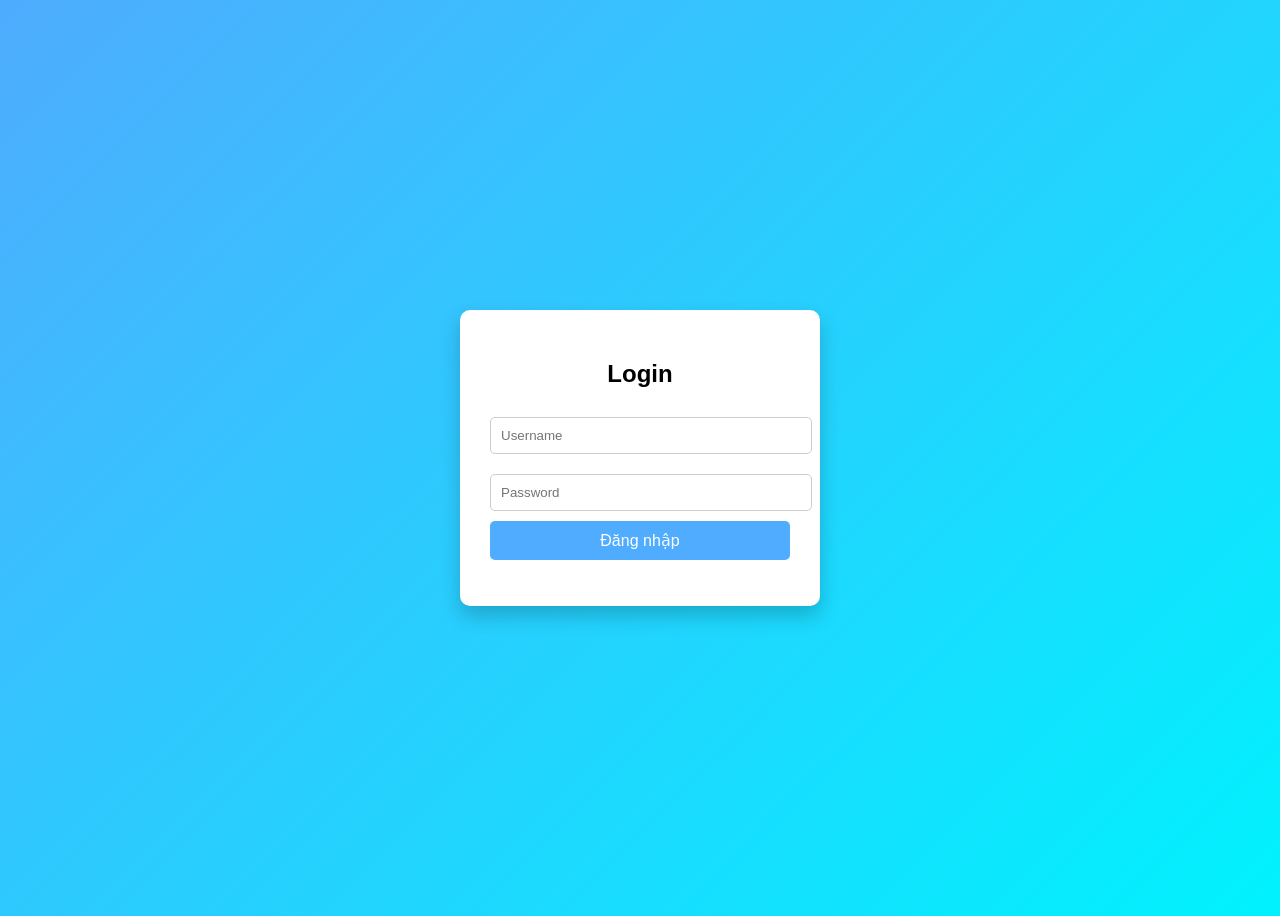
==== index.html @ e9cb86ca "Rename login.html to index.html" ====
<!doctype html>
<html lang="vi">
  <head>
    <meta charset="UTF-8" />
    <title>Login</title>

    <link rel="stylesheet" href="login.css" />
  </head>

  <body>
    <div class="login-box">
      <h2>Login</h2>

      <input type="text" id="username" placeholder="Username" />

      <input type="password" id="password" placeholder="Password" />

      <button onclick="login()">Đăng nhập</button>

      <p id="message"></p>
    </div>

    <script src="login.js"></script>
  </body>
</html>
---- login.css ----
body {
  font-family: Arial;
  background: linear-gradient(135deg, #4facfe, #00f2fe);
  height: 100vh;
  display: flex;
  justify-content: center;
  align-items: center;
}

.login-box {
  background: white;
  padding: 30px;
  border-radius: 10px;
  width: 300px;
  box-shadow: 0 10px 20px rgba(0, 0, 0, 0.2);
  text-align: center;
}

.login-box input {
  width: 100%;
  padding: 10px;
  margin: 10px 0;
  border: 1px solid #ccc;
  border-radius: 5px;
}

button {
  width: 100%;
  padding: 10px;
  background: #4facfe;
  border: none;
  color: white;
  font-size: 16px;
  border-radius: 5px;
  cursor: pointer;
}

button:hover {
  background: #2f8cff;
}

#message {
  margin-top: 10px;
}
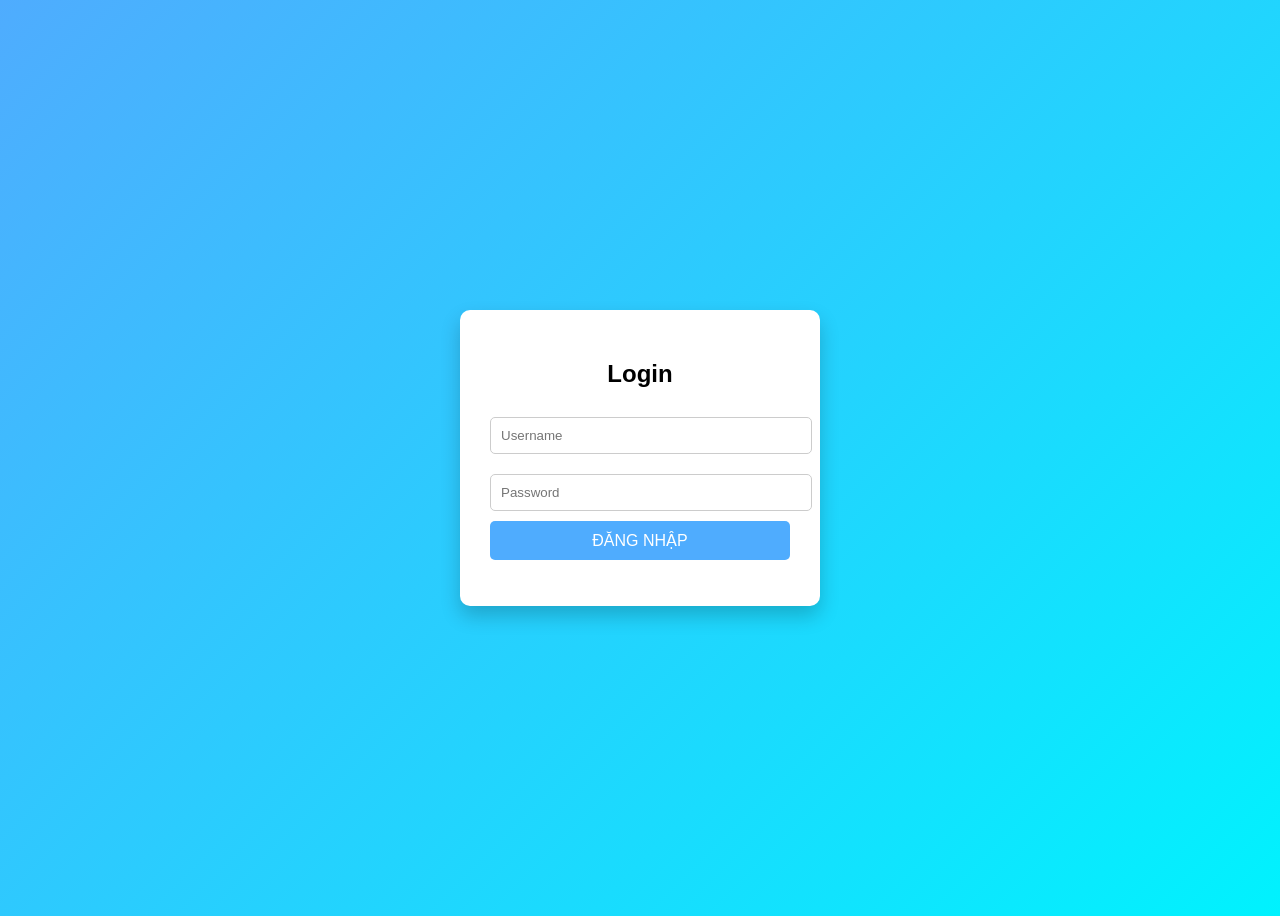
==== commit 12950bad: "Thay đổi Lần 1" ====
--- a/index.html
+++ b/index.html
@@ -15,7 +15,7 @@
 
       <input type="password" id="password" placeholder="Password" />
 
-      <button onclick="login()">Đăng nhập</button>
+      <button onclick="login()">ĐĂNG NHẬP</button>
 
       <p id="message"></p>
     </div>
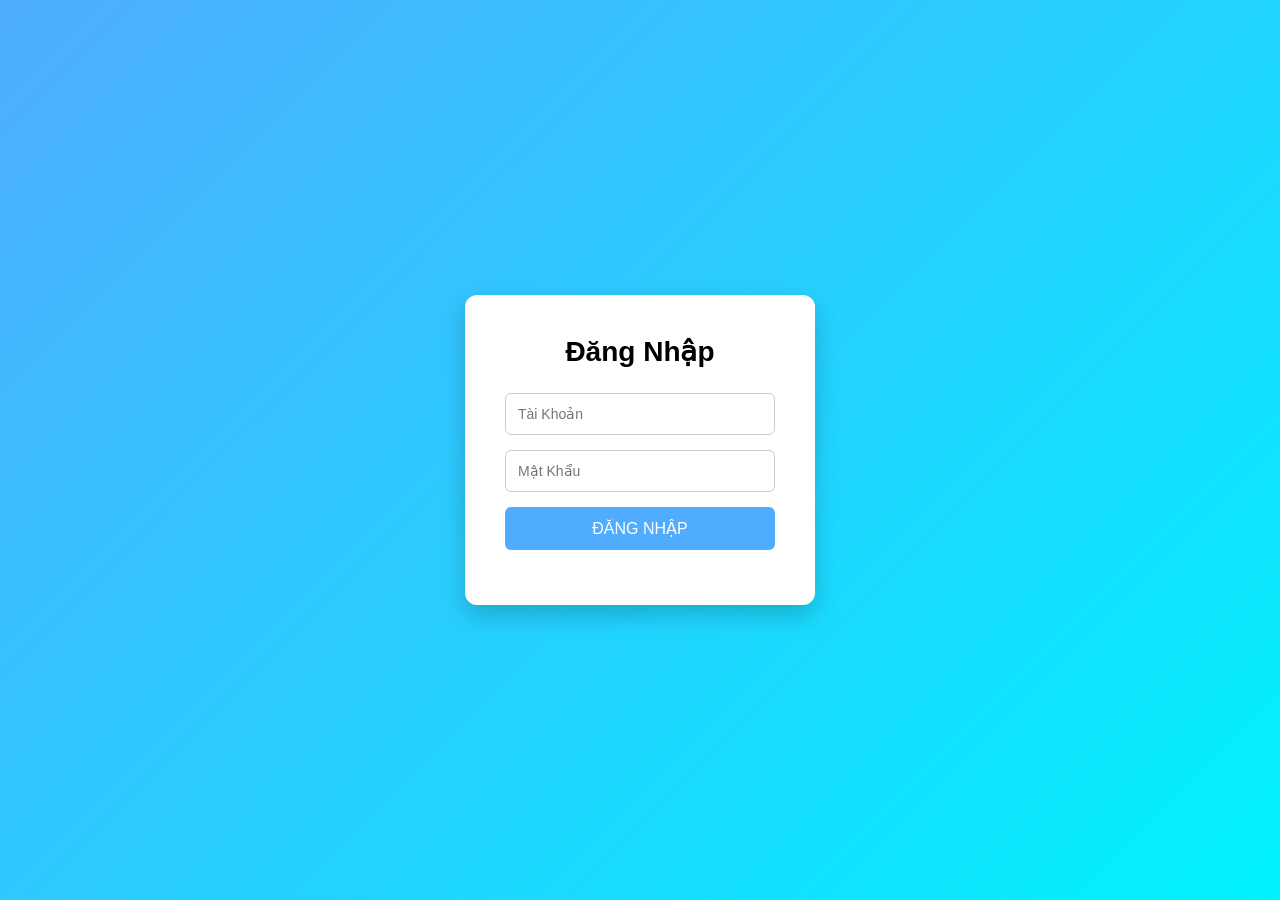
==== commit a1b7ebbc: "sửa lần 5" ====
--- a/index.html
+++ b/index.html
@@ -9,11 +9,11 @@
 
   <body>
     <div class="login-box">
-      <h2>Login</h2>
+      <h2>Đăng Nhập</h2>
 
-      <input type="text" id="username" placeholder="Username" />
+      <input type="text" id="username" placeholder="Tài Khoản" />
 
-      <input type="password" id="password" placeholder="Password" />
+      <input type="password" id="password" placeholder="Mật Khẩu" />
 
       <button onclick="login()">ĐĂNG NHẬP</button>
 
--- a/login.css
+++ b/login.css
@@ -1,44 +1,105 @@
+/* Reset */
+
+* {
+  margin: 0;
+  padding: 0;
+  box-sizing: border-box;
+  font-family: Arial, Helvetica, sans-serif;
+}
+
+/* Background */
+
 body {
-  font-family: Arial;
-  background: linear-gradient(135deg, #4facfe, #00f2fe);
   height: 100vh;
   display: flex;
   justify-content: center;
   align-items: center;
+
+  background: linear-gradient(135deg, #4facfe, #00f2fe);
 }
 
+/* Login box */
+
 .login-box {
+  width: 350px;
+
   background: white;
-  padding: 30px;
-  border-radius: 10px;
-  width: 300px;
-  box-shadow: 0 10px 20px rgba(0, 0, 0, 0.2);
+
+  padding: 40px;
+
+  border-radius: 12px;
+
+  box-shadow: 0 10px 25px rgba(0, 0, 0, 0.2);
+
   text-align: center;
 }
 
+/* Title */
+
+.login-box h2 {
+  margin-bottom: 25px;
+
+  font-size: 28px;
+}
+
+/* Inputs */
+
 .login-box input {
   width: 100%;
-  padding: 10px;
-  margin: 10px 0;
+
+  padding: 12px;
+
+  margin-bottom: 15px;
+
   border: 1px solid #ccc;
-  border-radius: 5px;
+
+  border-radius: 6px;
+
+  font-size: 14px;
+
+  outline: none;
+
+  transition: 0.3s;
 }
 
-button {
-  width: 100%;
-  padding: 10px;
-  background: #4facfe;
-  border: none;
-  color: white;
-  font-size: 16px;
-  border-radius: 5px;
-  cursor: pointer;
+/* Input focus */
+
+.login-box input:focus {
+  border-color: #4facfe;
 }
 
-button:hover {
+/* Button */
+
+.login-box button {
+  width: 100%;
+
+  padding: 12px;
+
+  background: #4facfe;
+
+  border: none;
+
+  border-radius: 6px;
+
+  font-size: 16px;
+
+  color: white;
+
+  cursor: pointer;
+
+  transition: 0.3s;
+}
+
+/* Button hover */
+
+.login-box button:hover {
   background: #2f8cff;
 }
 
+/* Message */
+
 #message {
-  margin-top: 10px;
+  margin-top: 15px;
+
+  font-size: 14px;
 }
